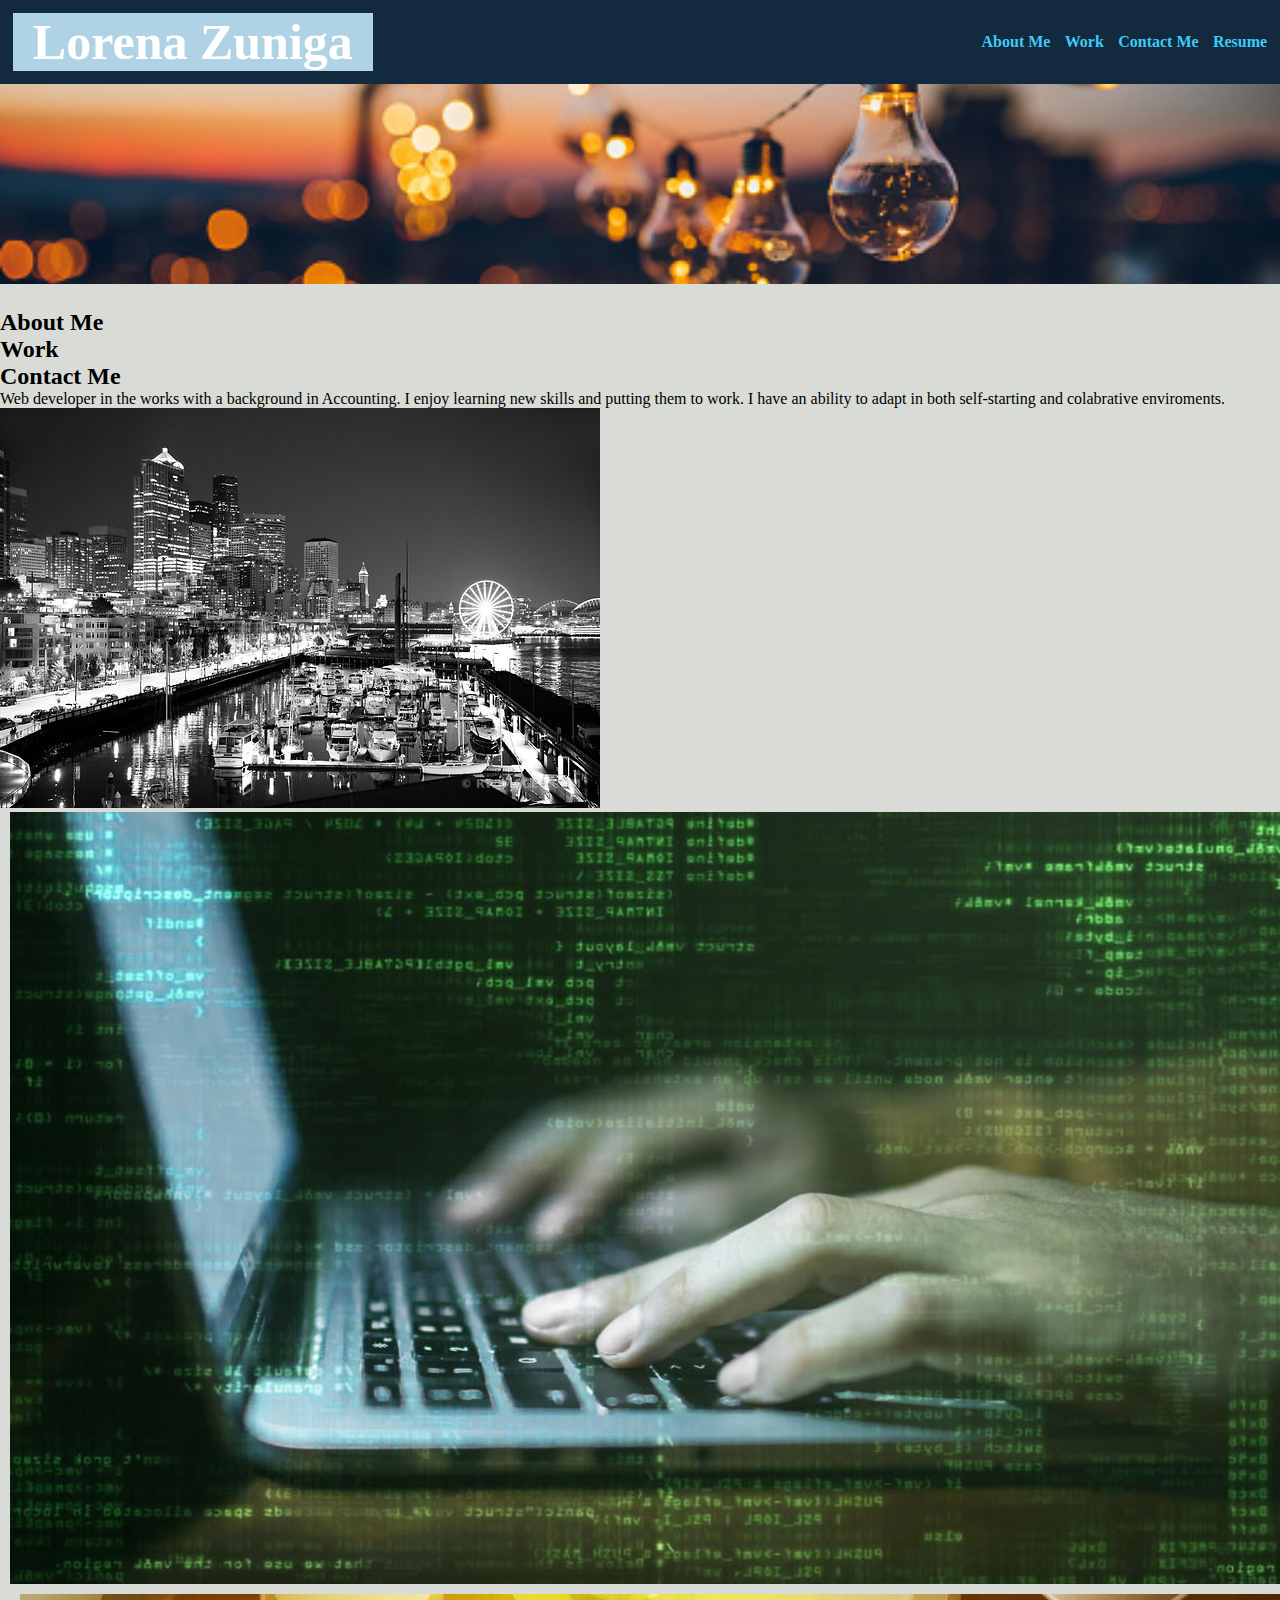
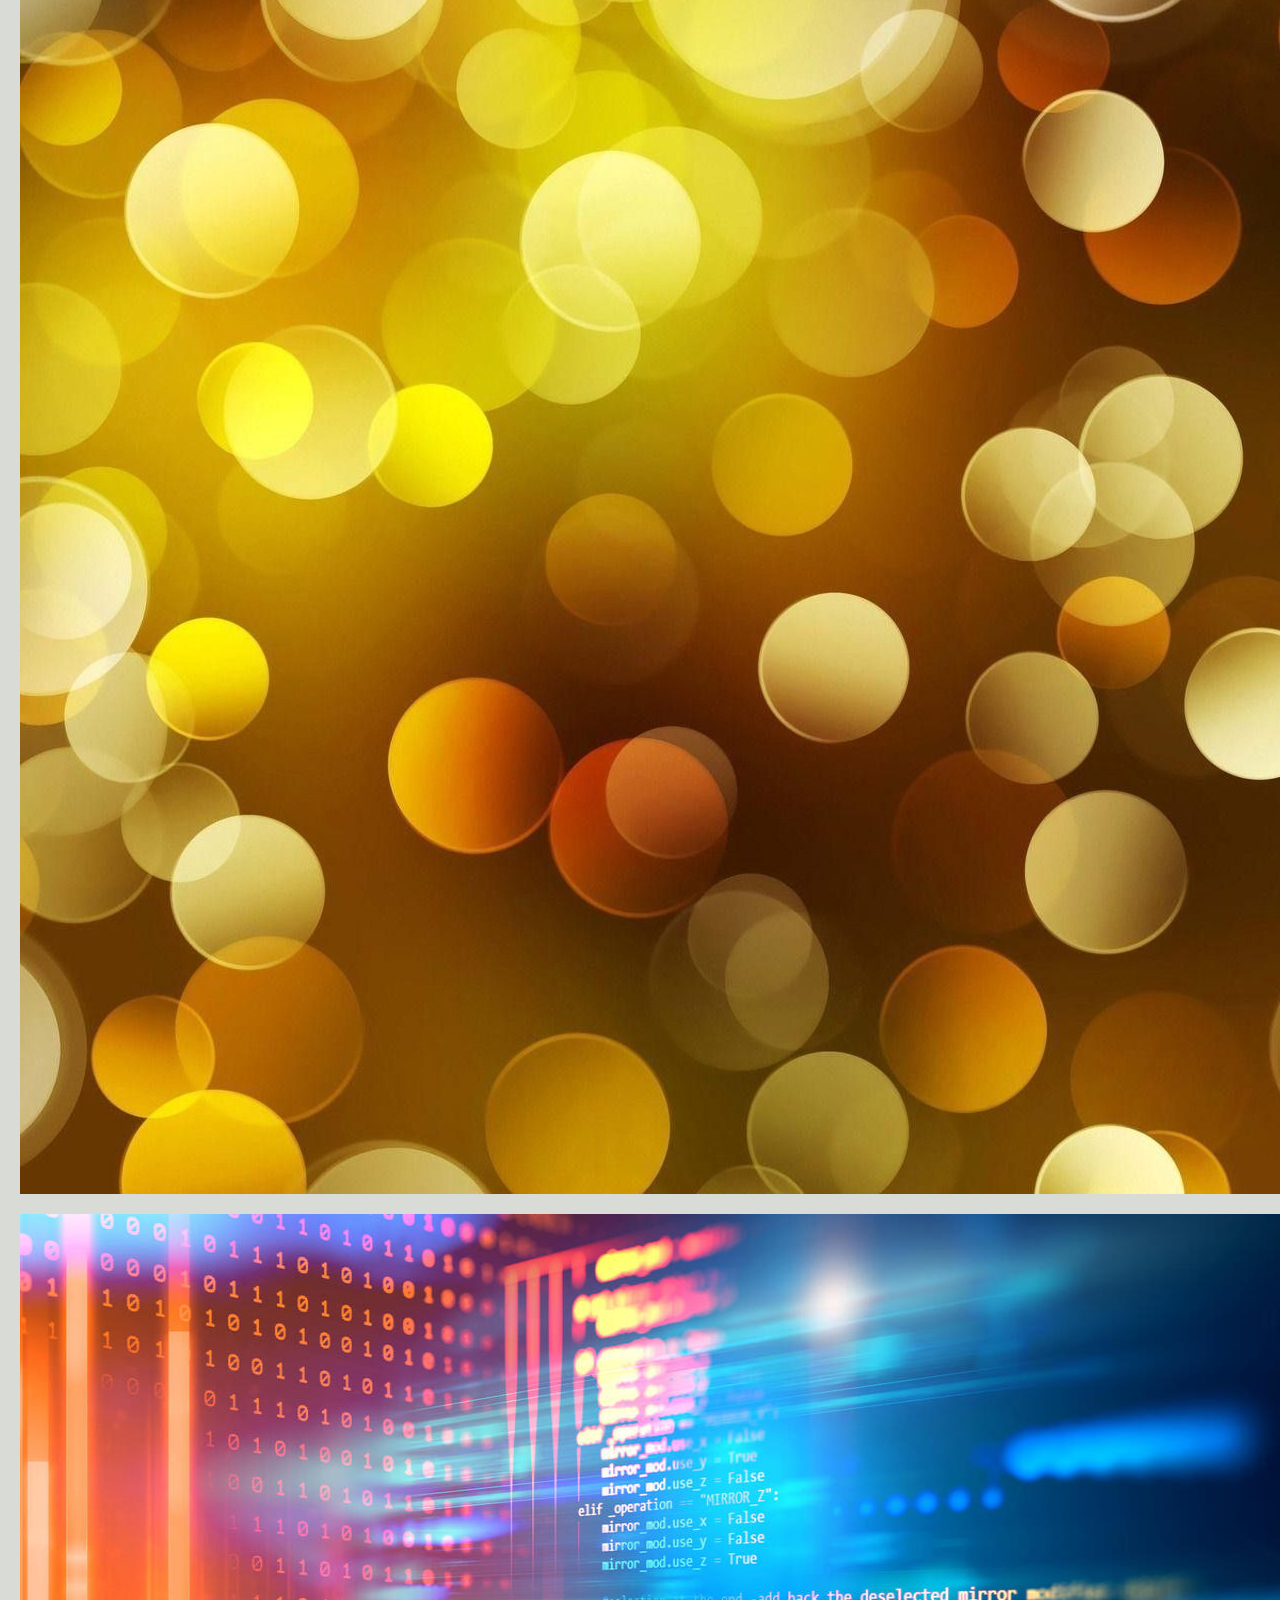
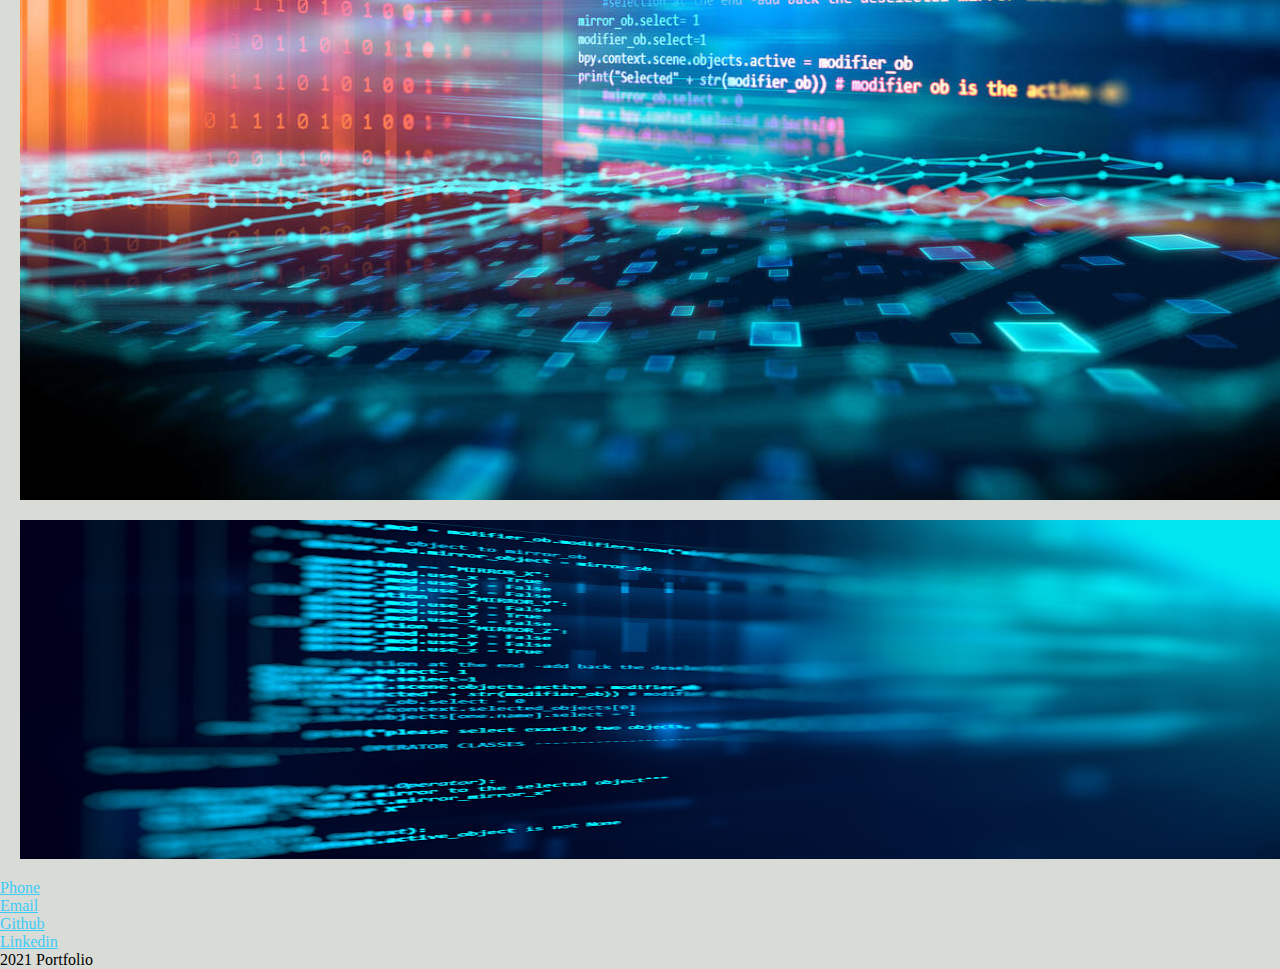
==== index.html @ 0b98e443 "added more images and txt box in top background" ====
<!DOCTYPE html>
<html lang="en">
<head>
    <meta charset="UTF-8">
    <meta http-equiv="X-UA-Compatible" content="IE=edge">
    <meta name="viewport" content="width=device-width, initial-scale=1.0">
    <title>Lorena Zuniga</title>
    <link rel="stylesheet" href="./assets/style.css">
</head>
<body>
<header>
    <h1>Lorena Zuniga</h1>
    <nav class="text-right">
    <ul><a>
        <li> <a href="#About Me">About Me</a></li>
        <li><a href="#Work">Work</a></li>
        <li><a href="#Contact Me">Contact Me</a></li>
        <li><a href="#Resume">Resume</a></li>
    </ul></a>
</nav>
</header>

<div class="text-block">
    <h4>No pain, No gain!</h4> </div>
<div class="bulb"></div> 

 <main>
    <aside section id="About Me" class="title">
     <h2>About Me</h2>
    <section id="Work" class="title">
    <h2>Work</h2>
    <aside section id="Contact Me" class="title">
    <h2>Contact Me</h2>
    </aside>
    </section>

<section class=info>
    <p>Web developer in the works with a background in Accounting. I enjoy learning new skills and putting them to work. I have an ability to adapt in both self-starting and colabrative enviroments.  </p>
</section>
 
<section class="work"></section>
    <div class="city">
    <img src="assets/140824-0127_SEATTLE_WASHINGTON_large.jpg" alt="b&w seattle city"></div>

    <div class="blocks">
        <img src="./assets/programmer-100735074-large.jpg" alt= "typing on laptop">
    <div class="blocks"> 
        <img src="./assets/1413917.jpg" alt= "dots">
    </div>

    <div class="blocks">
        <img src="./assets/programming-coding.jpg" alt= "coding screen">
    </div>

    <div class="blocks">
        <img src="./assets/code blue.jpg" alt= " blue coding screen">
    </div>
</main>
    <div>
        <ul>
            <li><a href="tel:2537194044">Phone</a></li>
            <li><a href="mailto:lzuniga1315@gmail.com">Email</a></li>
            <li><a href="https://lzvalentin.github.io/LZ-Portfolio/">Github</a></li>
            <li><a href="https://www.linkedin.com/in/lorena-z-3b1a19222/">Linkedin</a></li>
        </ul>
    </div>
 </section>
 
    <footer>
        <p>2021 Portfolio</p>
    </footer>

</body>
</html>
---- assets/style.css ----
/* document styles */
* {
    box-sizing: border-box;
    padding: 0;
    margin: 0;
}

/* body styles */
body {
    background-color: #d9dcd6;
}

/* main background img */
.bulb {
    height: 200px;
    width: 100%;
    margin-bottom: 25px;
    background-image: url("./lightbulb.jpg");
    background-size: cover;
    background-position: center;
    
}   

/* Bottom right text */
.text-block {
  position: absolute;
  bottom: 20px;
  right: 20px;
  background-color: rgb(175, 211, 228);
  color: black;
  padding-left: 20px;
  padding-right: 20px;
}

/* header Styles */
header {
   display: flex;
   justify-content: space-between;
   align-items: center;
   padding: 1%;
   background-color: #13293d;
   color: #fff;
}

h1 {
    display: inline-block;
    font-size: 50px;
    bottom: 20px;
    right: 20px;
    background-color: rgb(175, 211, 228);
    padding-left: 20px;
    padding-right: 20px;
}

nav ul {
    display: flex;
    justify-content: space-between;
    min-width: 300px;
    list-style-type: none;
  }
  
nav a {
    color: #b9C6ae;
    font-weight: bold;
    text-decoration: none; 
  }


/* unvisited link */
a:link {
    color: rgb(60, 203, 247);
  }
  
  /* visited link */
a:visited {
    color: rgb(227, 249, 253);
  }


main{

}

.city {
  float: right;
  width: 100%
}

.city:hover {
  box-shadow: 10px 10px black;
  opacity: 45%
}

.blocks {
  display: flex;
  flex-flow: column wrap;
  position: relative;
  padding: 0;
  margin: 10px;
  width: 100%;
 
}

.blocks:hover {
  box-shadow: 10px 10px black;
  opacity: 45%;
}
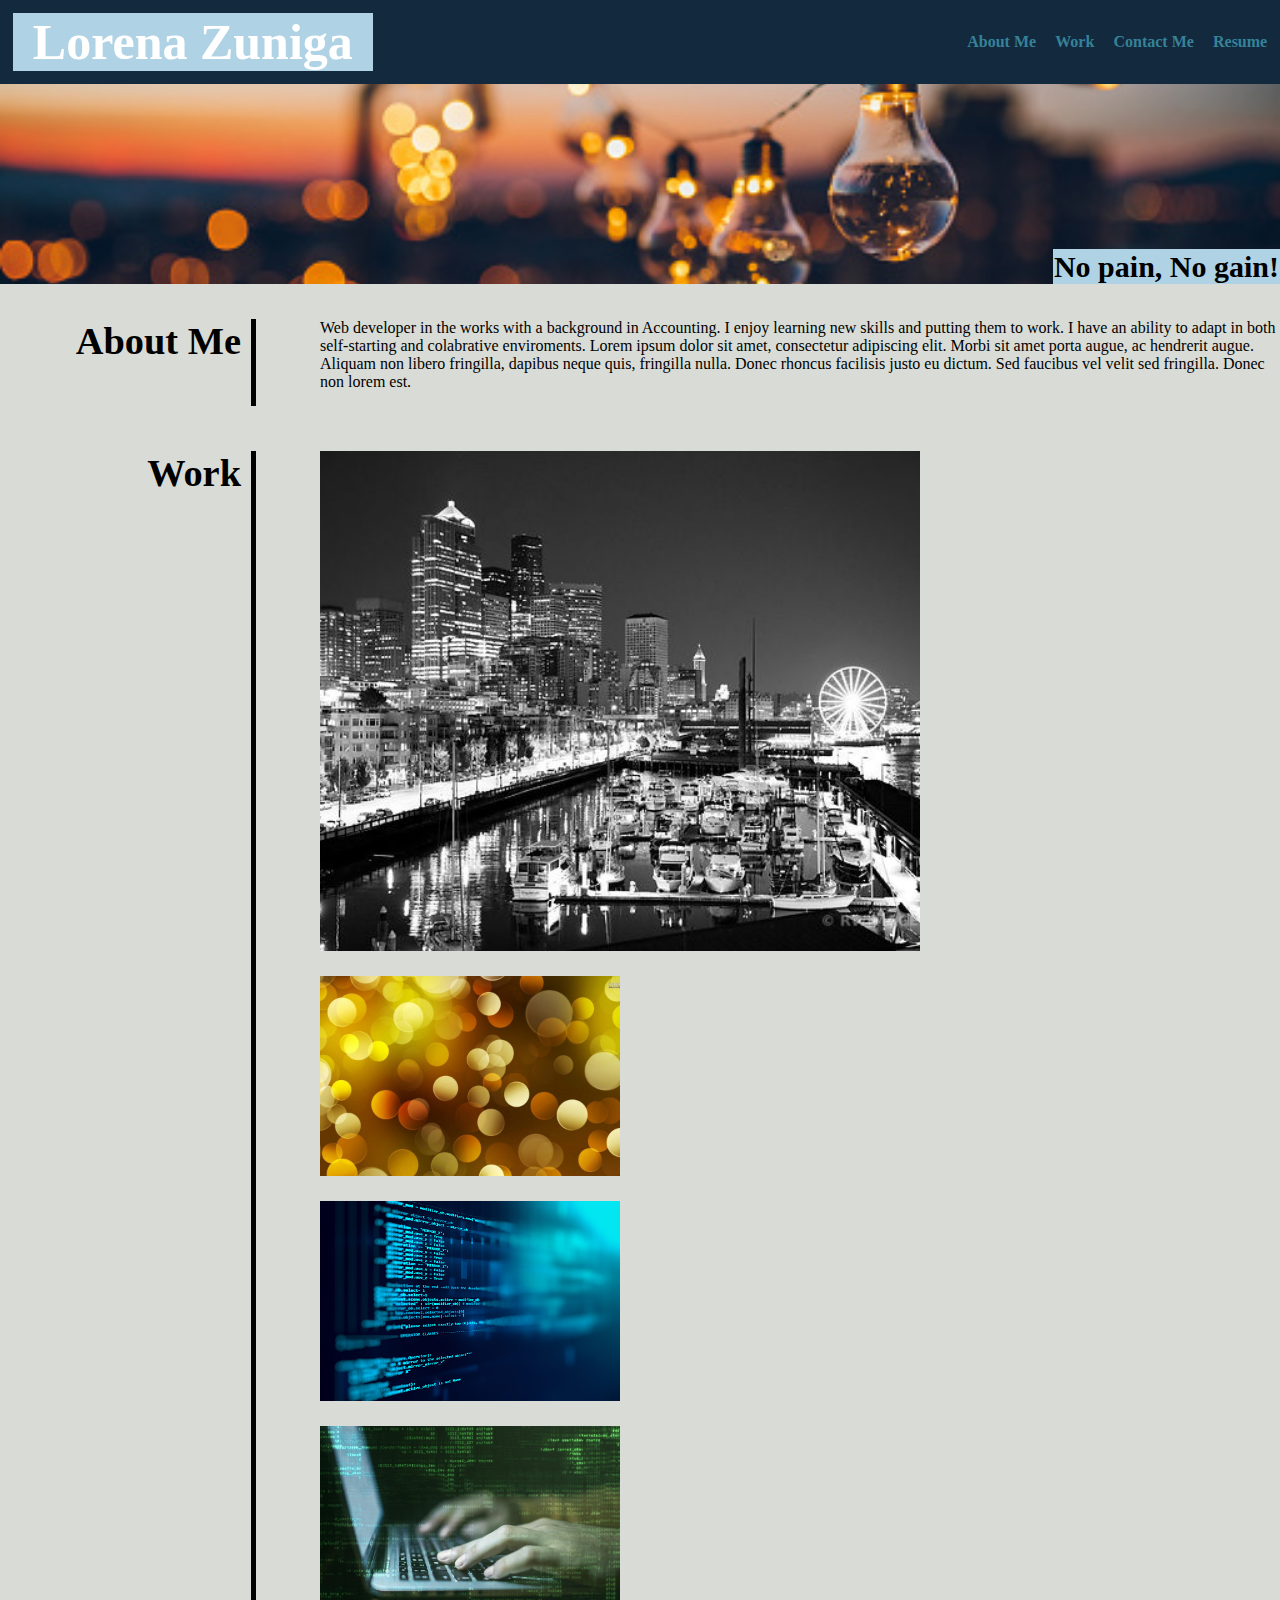
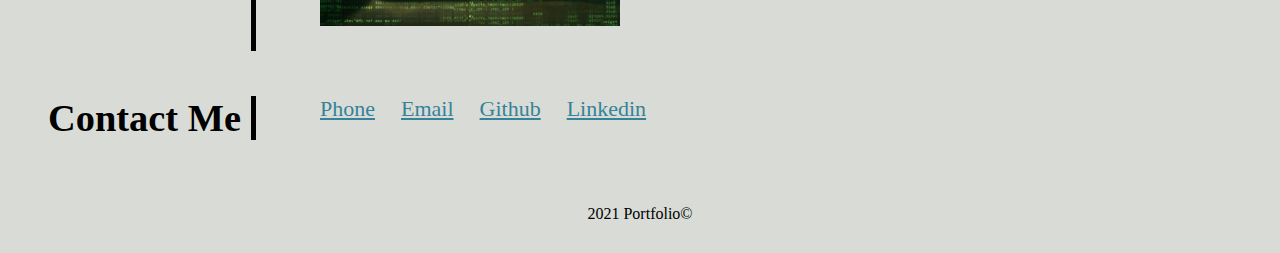
==== commit 601d1d15: "edited images to align, edited footer, got top right box in back ground, changed link colors" ====
--- a/index.html
+++ b/index.html
@@ -1,5 +1,6 @@
 <!DOCTYPE html>
 <html lang="en">
+
 <head>
     <meta charset="UTF-8">
     <meta http-equiv="X-UA-Compatible" content="IE=edge">
@@ -7,68 +8,69 @@
     <title>Lorena Zuniga</title>
     <link rel="stylesheet" href="./assets/style.css">
 </head>
+
 <body>
-<header>
-    <h1>Lorena Zuniga</h1>
-    <nav class="text-right">
-    <ul><a>
-        <li> <a href="#About Me">About Me</a></li>
-        <li><a href="#Work">Work</a></li>
-        <li><a href="#Contact Me">Contact Me</a></li>
-        <li><a href="#Resume">Resume</a></li>
-    </ul></a>
-</nav>
-</header>
+    <header>
+        <h1>Lorena Zuniga</h1>
+        <nav class="text-right">
+            <ul>
+                <li> <a href="#AboutMe">About Me</a></li>
+                <li><a href="#Work">Work</a></li>
+                <li><a href="#ContactMe">Contact Me</a></li>
+                <li><a href="#Resume">Resume</a></li>
+            </ul>
+        </nav>
+    </header>
 
-<div class="text-block">
-    <h4>No pain, No gain!</h4> </div>
-<div class="bulb"></div> 
 
- <main>
-    <aside section id="About Me" class="title">
-     <h2>About Me</h2>
-    <section id="Work" class="title">
-    <h2>Work</h2>
-    <aside section id="Contact Me" class="title">
-    <h2>Contact Me</h2>
-    </aside>
-    </section>
-
-<section class=info>
-    <p>Web developer in the works with a background in Accounting. I enjoy learning new skills and putting them to work. I have an ability to adapt in both self-starting and colabrative enviroments.  </p>
-</section>
- 
-<section class="work"></section>
-    <div class="city">
-    <img src="assets/140824-0127_SEATTLE_WASHINGTON_large.jpg" alt="b&w seattle city"></div>
-
-    <div class="blocks">
-        <img src="./assets/programmer-100735074-large.jpg" alt= "typing on laptop">
-    <div class="blocks"> 
-        <img src="./assets/1413917.jpg" alt= "dots">
+    <div class="bulb">
+        <div class="text-block">
+            <h4>No pain, No gain!</h4>
+        </div>
     </div>
 
-    <div class="blocks">
-        <img src="./assets/programming-coding.jpg" alt= "coding screen">
-    </div>
+    <main>
+        <section id="AboutMe" class="title">
+            <h2>About Me</h2>
+            <div>
+                <p>Web developer in the works with a background in Accounting. I enjoy learning new skills and putting them to work. I have an ability to adapt in both self-starting and colabrative enviroments. Lorem ipsum dolor sit amet, consectetur adipiscing elit. Morbi sit amet porta augue, ac hendrerit augue. Aliquam non libero fringilla, dapibus neque quis, fringilla nulla. Donec rhoncus facilisis justo eu dictum. Sed faucibus vel velit sed fringilla. Donec non lorem est.  </p>
+            </div>
+        </section>
 
-    <div class="blocks">
-        <img src="./assets/code blue.jpg" alt= " blue coding screen">
-    </div>
-</main>
-    <div>
-        <ul>
-            <li><a href="tel:2537194044">Phone</a></li>
-            <li><a href="mailto:lzuniga1315@gmail.com">Email</a></li>
-            <li><a href="https://lzvalentin.github.io/LZ-Portfolio/">Github</a></li>
-            <li><a href="https://www.linkedin.com/in/lorena-z-3b1a19222/">Linkedin</a></li>
-        </ul>
-    </div>
- </section>
- 
+        <section id="work" class="title">
+            <h2>Work</h2>
+            <div class="work">
+
+                <div class="blocks firstimg">
+                </div>
+                <div class="blocks twoimg">
+                </div>
+                <div class="blocks thirdimg">
+                </div>
+                <div class="blocks fourthimg">
+
+
+        </section>
+
+        <section id="ContactMe" class="title">
+            <h2>Contact Me</h2>
+            <div class="contactlink">
+
+                <a href="tel:2539909999">Phone</a>
+                <a href="mailto:lzuniga1315@gmail.com">Email</a>
+                <a href="https://lzvalentin.github.io/LZ-Portfolio/">Github</a>
+                <a href="https://www.linkedin.com/in/lorena-z-3b1a19222/">Linkedin</a>
+
+            </div>
+        </section>
+
+
+    </main>
+
     <footer>
-        <p>2021 Portfolio</p>
+        <p>2021 Portfolio©</p>
     </footer>
 
 </body>
+
 </html>--- a/assets/style.css
+++ b/assets/style.css
@@ -10,27 +10,7 @@
     background-color: #d9dcd6;
 }
 
-/* main background img */
-.bulb {
-    height: 200px;
-    width: 100%;
-    margin-bottom: 25px;
-    background-image: url("./lightbulb.jpg");
-    background-size: cover;
-    background-position: center;
-    
-}   
 
-/* Bottom right text */
-.text-block {
-  position: absolute;
-  bottom: 20px;
-  right: 20px;
-  background-color: rgb(175, 211, 228);
-  color: black;
-  padding-left: 20px;
-  padding-right: 20px;
-}
 
 /* header Styles */
 header {
@@ -68,40 +48,126 @@
 
 /* unvisited link */
 a:link {
-    color: rgb(60, 203, 247);
+    color: rgb(53, 130, 153);
   }
   
   /* visited link */
 a:visited {
-    color: rgb(227, 249, 253);
+    color: rgb(240, 156, 163);
   }
+/* section stylings */
+.title {
+  margin: 25px 0;
+  padding: 10px 0;
+  display: flex;
+  flex-direction: row;
+  flex-wrap: wrap;
+  align-items: stretch;
+  justify-content: space-between;
+}
 
+.title div{
+  flex: 0 0 75%
+}
 
-main{
+.title > h2{
+  flex: 0 0 20%;
+  text-align: right;
+  padding-right: 10px;
+  border-right: 5px solid black;
+  font-size: 3vw;
+}
 
+.title p {
+  margin-bottom: 15px;
+}
+
+  /* main background img */
+.bulb {
+  height: 200px;
+  width: 100%;
+  margin-bottom: 25px;
+  background-image: url("./lightbulb.jpg");
+  background-size: cover;
+  background-position: center;
+  display:flex;
+  justify-content: flex-end;
+  text-align: right;
+  align-items: flex-end;
+}   
+
+/* Bottom right text */
+.bulb .text-block {
+flex: 0 0 50%;
+}
+
+.bulb h4 {
+  background-color: rgb(175, 211, 228);
+  margin: 0;
+  padding: 1px;
+  display: inline;
+  font-size: 30px
 }
 
 .city {
   float: right;
   width: 100%
 }
-
-.city:hover {
+/* working section hover  */
+.blocks:hover {
   box-shadow: 10px 10px black;
   opacity: 45%
 }
+/* work section */
 
-.blocks {
-  display: flex;
-  flex-flow: column wrap;
-  position: relative;
-  padding: 0;
-  margin: 10px;
-  width: 100%;
- 
+.firstimg{
+  height: 500px;
+  width: 600px;
+  margin-bottom: 25px;
+  background-image: url("./140824-0127_SEATTLE_WASHINGTON_large.jpg");
+  background-size: cover;
+  background-position: center;
+
 }
 
-.blocks:hover {
-  box-shadow: 10px 10px black;
-  opacity: 45%;
-}+.twoimg{
+  height: 200px;
+  width: 300px;
+  margin-bottom: 25px;
+  background-image: url("./1413917.jpg");
+  background-size: cover;
+  background-position: center;
+  
+  }
+
+.thirdimg{
+    height: 200px;
+    width: 300px;
+    margin-bottom: 25px;
+    background-image: url("./code\ blue.jpg");
+    background-size: cover;
+    background-position: center;
+    
+   }
+
+.fourthimg{
+  height: 200px;
+  width: 300px;
+  margin-bottom: 25px;
+  background-image: url("./programmer-100735074-large.jpg");
+  background-size: cover;
+  background-position: center;
+      
+   }
+
+.contactlink a {
+font-size: 22px;
+display: inline;
+margin-right: 1em;
+ }
+
+footer p{
+  padding: 30px;
+  text-align: center;
+
+} 
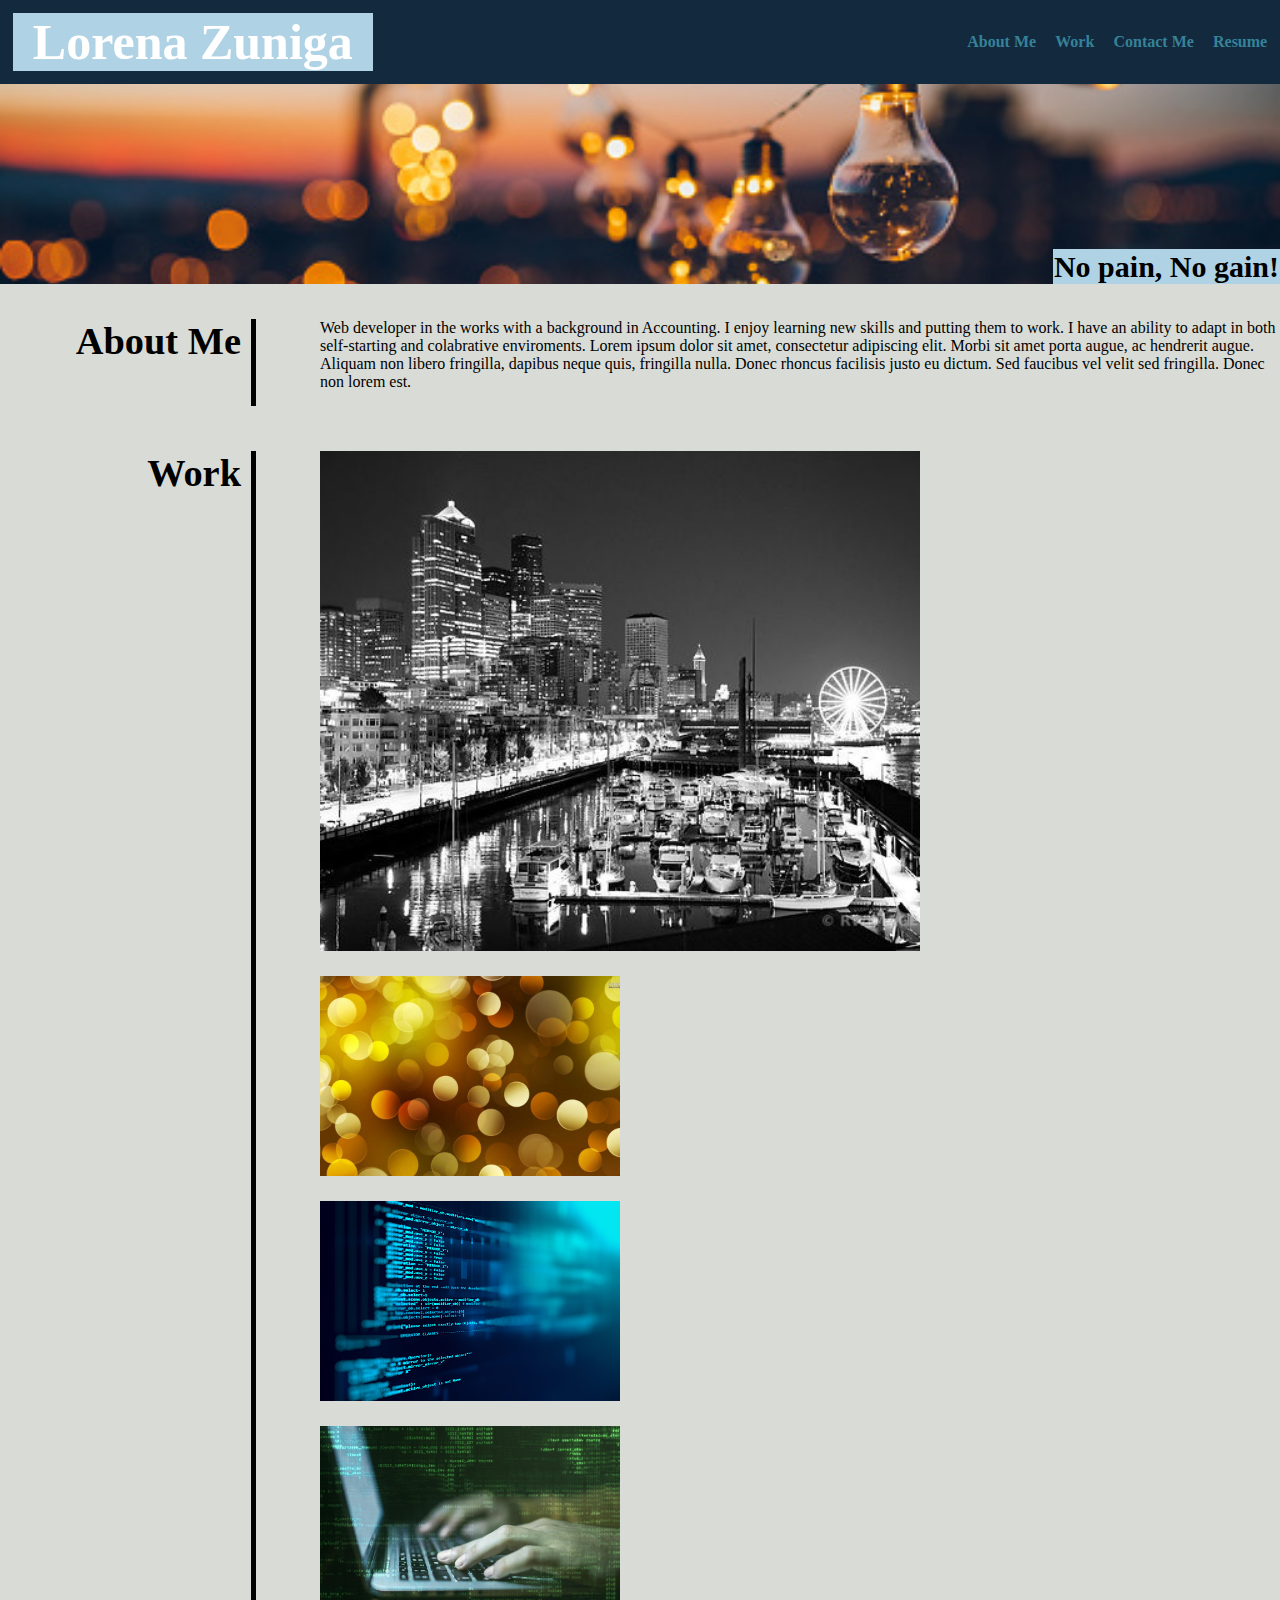
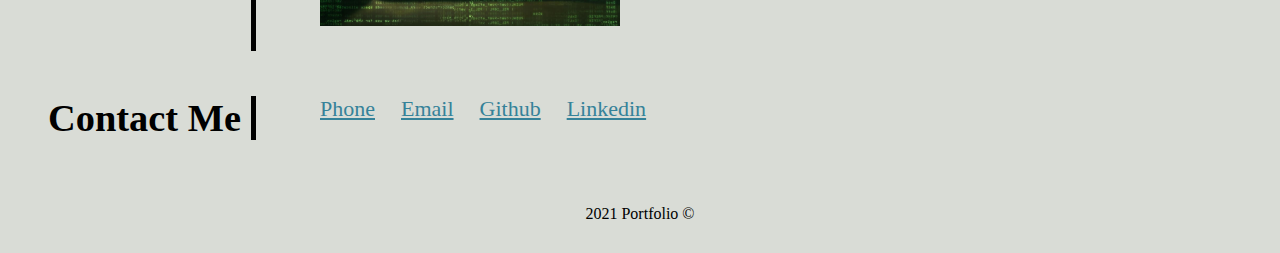
==== commit 8823c591: "fixed linkedin link" ====
--- a/index.html
+++ b/index.html
@@ -58,8 +58,8 @@
 
                 <a href="tel:2539909999">Phone</a>
                 <a href="mailto:lzuniga1315@gmail.com">Email</a>
-                <a href="https://lzvalentin.github.io/LZ-Portfolio/">Github</a>
-                <a href="https://www.linkedin.com/in/lorena-z-3b1a19222/">Linkedin</a>
+                <a href="https://lzvalentin.github.io/">Github</a>
+                <a href="https://www.linkedin.com/in/lorena-z-tin">Linkedin</a>
 
             </div>
         </section>
@@ -68,7 +68,7 @@
     </main>
 
     <footer>
-        <p>2021 Portfolio©</p>
+        <p>2021 Portfolio ©</p>
     </footer>
 
 </body>
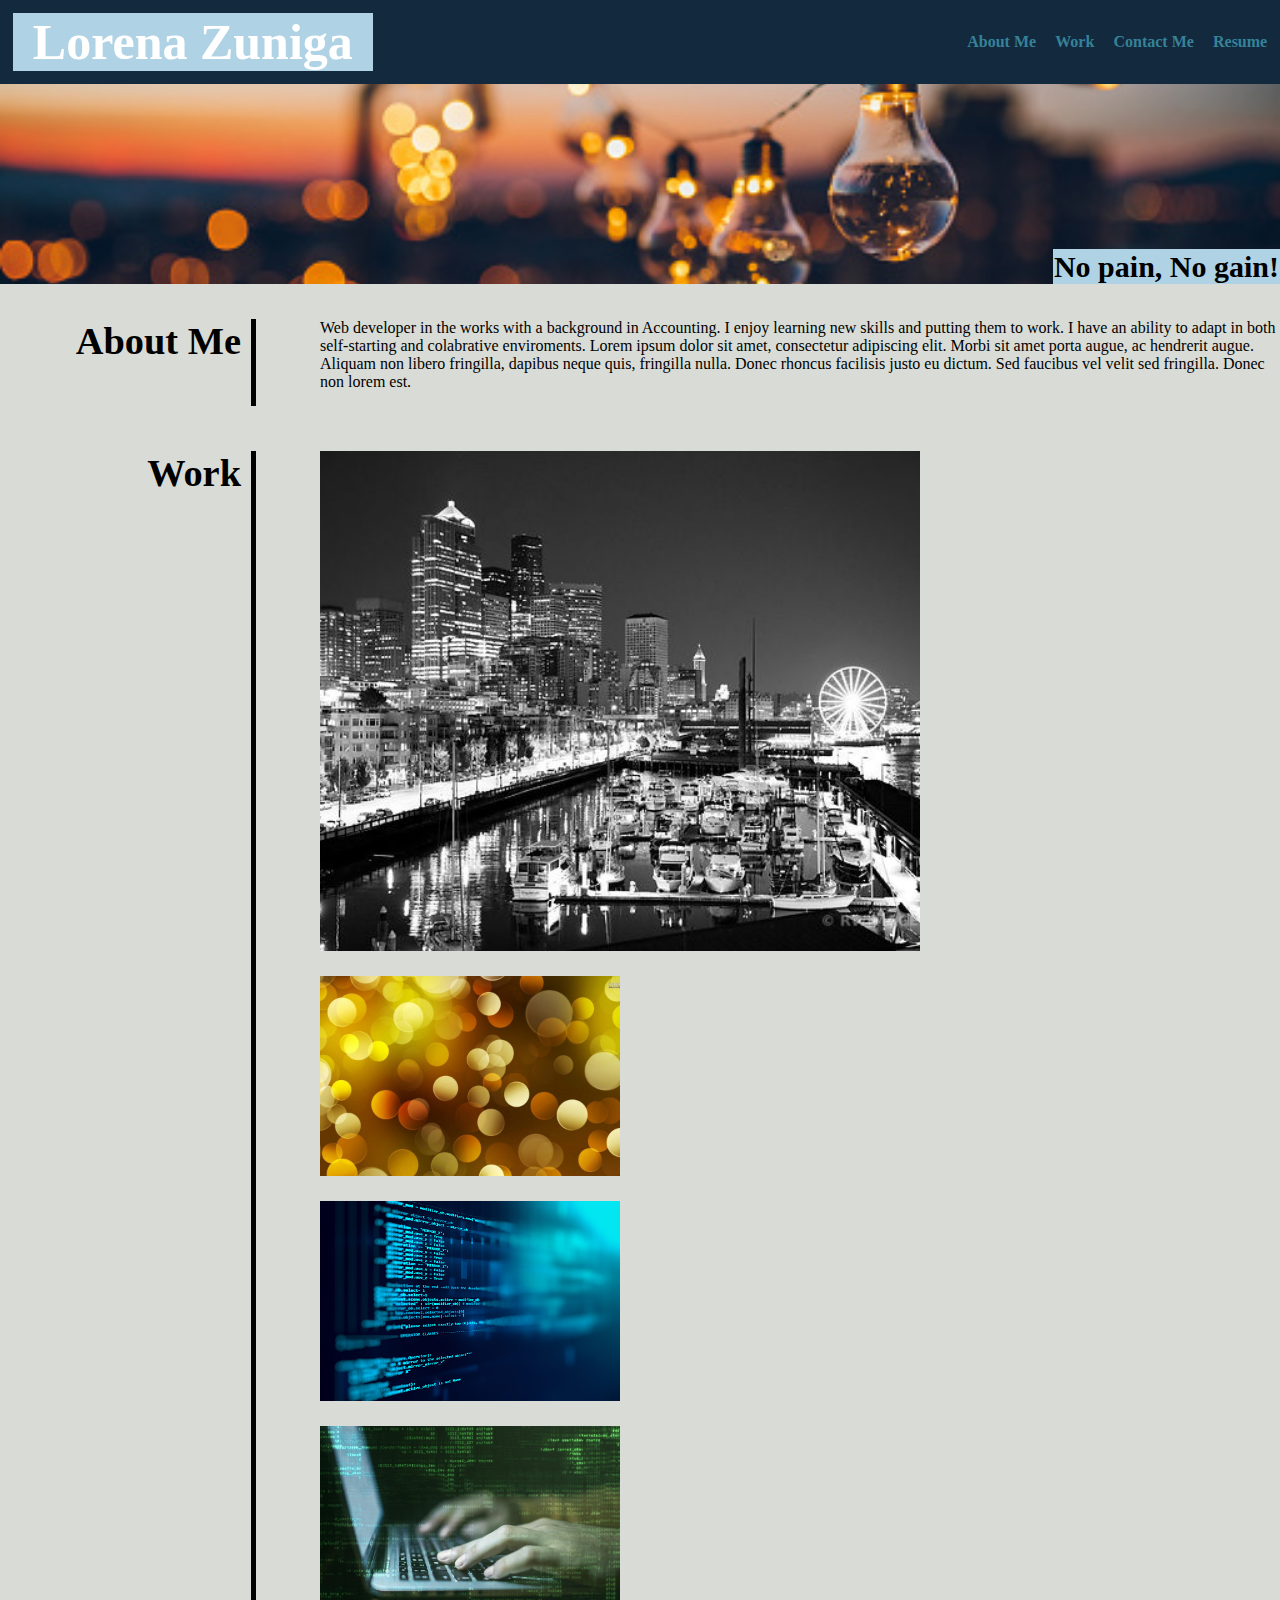
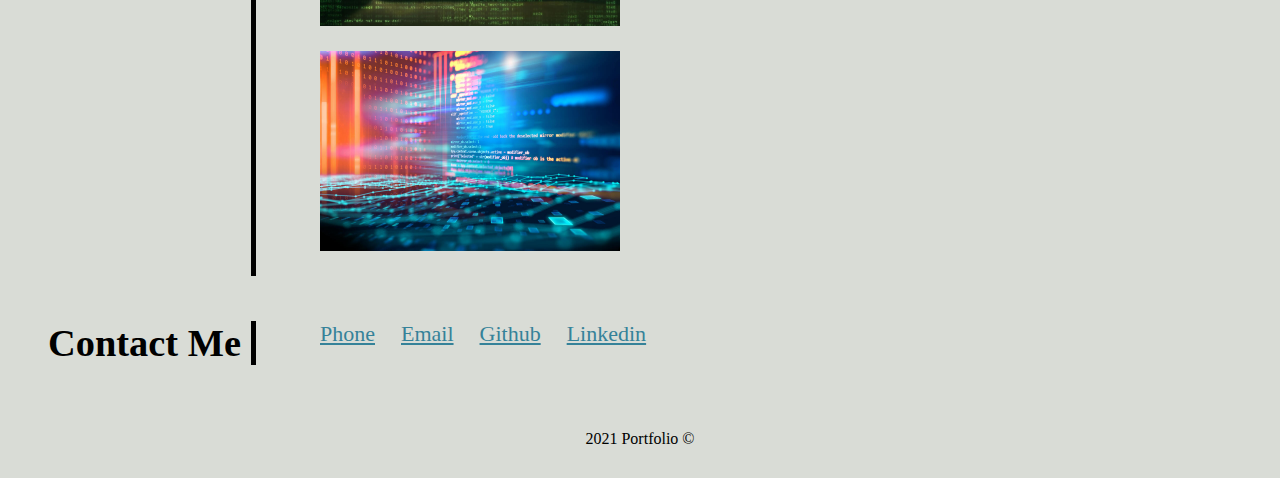
==== commit 6434e649: "added a images folder" ====
--- a/index.html
+++ b/index.html
@@ -37,7 +37,7 @@
             </div>
         </section>
 
-        <section id="work" class="title">
+        <section class="title">
             <h2>Work</h2>
             <div class="work">
 
@@ -48,6 +48,9 @@
                 <div class="blocks thirdimg">
                 </div>
                 <div class="blocks fourthimg">
+                </div>
+                <div class="blocks fiveimg">
+                </div>
 
 
         </section>
--- a/assets/style.css
+++ b/assets/style.css
@@ -87,7 +87,7 @@
   height: 200px;
   width: 100%;
   margin-bottom: 25px;
-  background-image: url("./lightbulb.jpg");
+  background-image: url("./images/lightbulb.jpg");
   background-size: cover;
   background-position: center;
   display:flex;
@@ -113,18 +113,20 @@
   float: right;
   width: 100%
 }
+
 /* working section hover  */
 .blocks:hover {
   box-shadow: 10px 10px black;
   opacity: 45%
 }
-/* work section */
 
+
+/* work section images */
 .firstimg{
   height: 500px;
   width: 600px;
   margin-bottom: 25px;
-  background-image: url("./140824-0127_SEATTLE_WASHINGTON_large.jpg");
+  background-image: url("./images/140824-0127_SEATTLE_WASHINGTON_large.jpg");
   background-size: cover;
   background-position: center;
 
@@ -134,7 +136,7 @@
   height: 200px;
   width: 300px;
   margin-bottom: 25px;
-  background-image: url("./1413917.jpg");
+  background-image: url("./images/1413917.jpg");
   background-size: cover;
   background-position: center;
   
@@ -144,7 +146,7 @@
     height: 200px;
     width: 300px;
     margin-bottom: 25px;
-    background-image: url("./code\ blue.jpg");
+    background-image: url("./images/code\ blue.jpg");
     background-size: cover;
     background-position: center;
     
@@ -154,18 +156,29 @@
   height: 200px;
   width: 300px;
   margin-bottom: 25px;
-  background-image: url("./programmer-100735074-large.jpg");
+  background-image: url("./images/programmer-100735074-large.jpg");
   background-size: cover;
   background-position: center;
       
    }
 
+.fiveimg{
+    height: 200px;
+    width: 300px;
+    margin-bottom: 25px;
+    background-image: url("./images/programming-coding.jpg");
+    background-size: cover;
+    background-position: center;
+        
+}
+/* contact section links */
 .contactlink a {
 font-size: 22px;
 display: inline;
 margin-right: 1em;
  }
 
+ /* footer */
 footer p{
   padding: 30px;
   text-align: center;
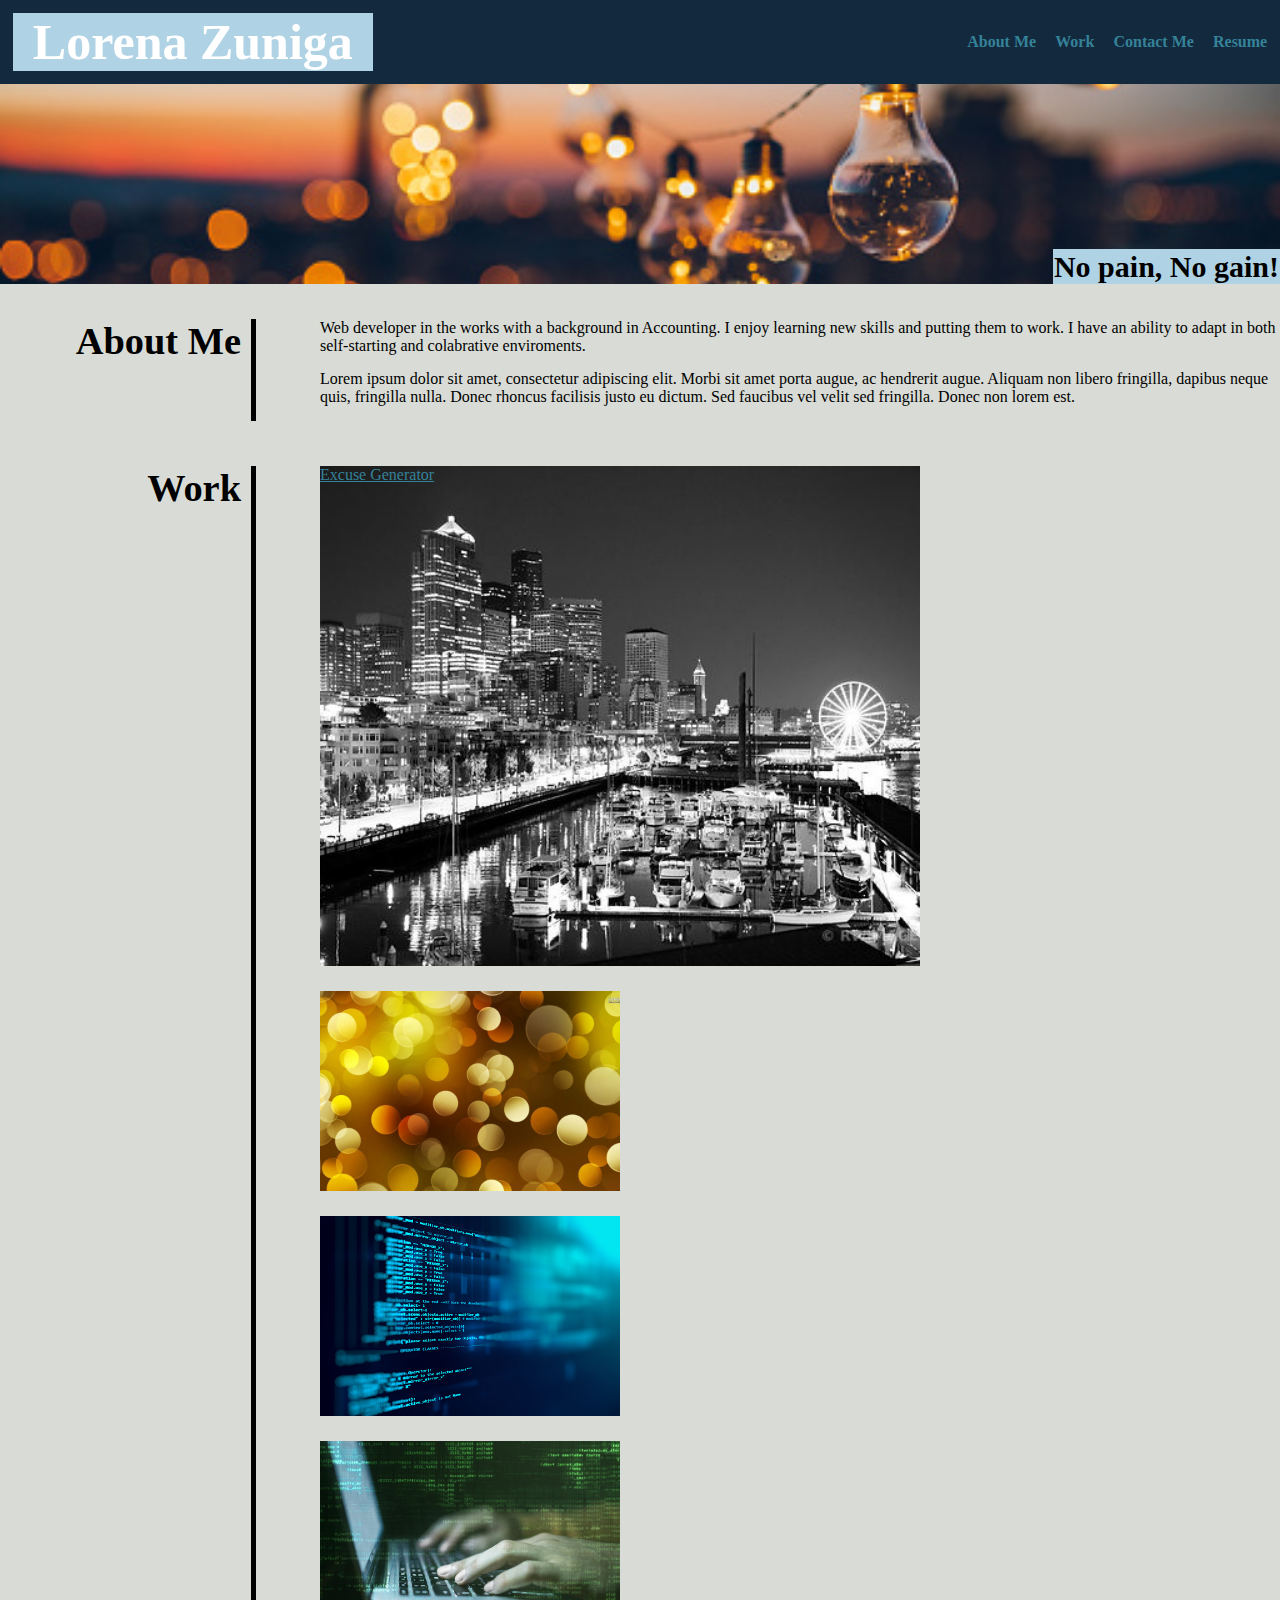
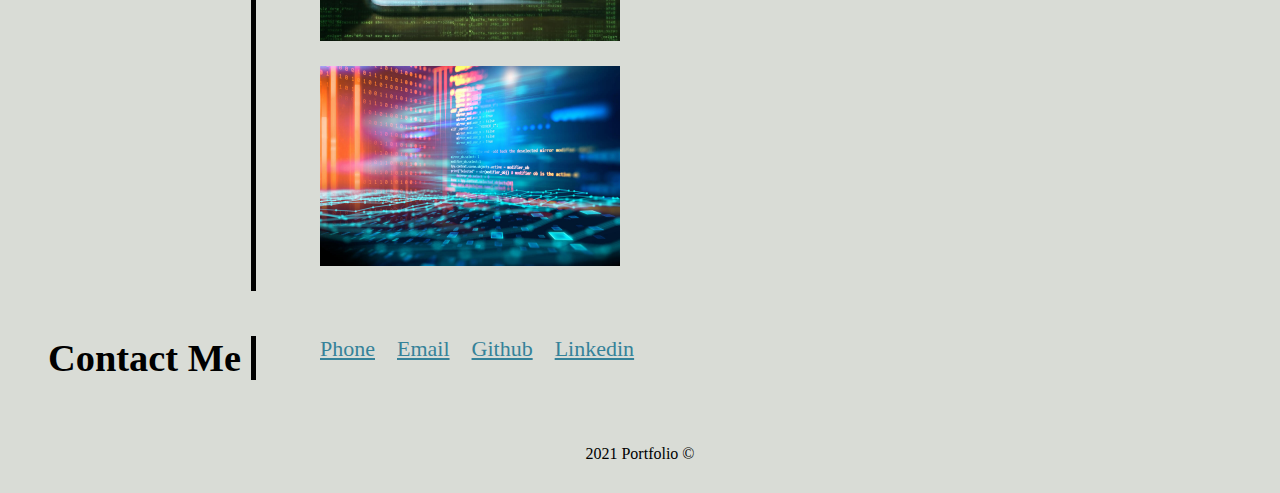
==== commit 8230111c: "added proj 1 link" ====
--- a/index.html
+++ b/index.html
@@ -33,7 +33,11 @@
         <section id="AboutMe" class="title">
             <h2>About Me</h2>
             <div>
-                <p>Web developer in the works with a background in Accounting. I enjoy learning new skills and putting them to work. I have an ability to adapt in both self-starting and colabrative enviroments. Lorem ipsum dolor sit amet, consectetur adipiscing elit. Morbi sit amet porta augue, ac hendrerit augue. Aliquam non libero fringilla, dapibus neque quis, fringilla nulla. Donec rhoncus facilisis justo eu dictum. Sed faucibus vel velit sed fringilla. Donec non lorem est.  </p>
+                <p>Web developer in the works with a background in Accounting. I enjoy learning new skills and putting
+                    them to work. I have an ability to adapt in both self-starting and colabrative enviroments.</p>
+                <p> Lorem ipsum dolor sit amet, consectetur adipiscing elit. Morbi sit amet porta augue, ac hendrerit
+                    augue. Aliquam non libero fringilla, dapibus neque quis, fringilla nulla. Donec rhoncus facilisis
+                    justo eu dictum. Sed faucibus vel velit sed fringilla. Donec non lorem est. </p>
             </div>
         </section>
 
@@ -41,7 +45,7 @@
             <h2>Work</h2>
             <div class="work">
 
-                <div class="blocks firstimg">
+                <div class="blocks firstimg"><a href="https://velkyam.github.io/excuse-generator/"" target="_blank">Excuse Generator</a>
                 </div>
                 <div class="blocks twoimg">
                 </div>
@@ -51,7 +55,7 @@
                 </div>
                 <div class="blocks fiveimg">
                 </div>
-
+            </div>
 
         </section>
 
@@ -61,7 +65,7 @@
 
                 <a href="tel:2539909999">Phone</a>
                 <a href="mailto:lzuniga1315@gmail.com">Email</a>
-                <a href="https://lzvalentin.github.io/">Github</a>
+                <a href="https://github.com/lzvalentin">Github</a>
                 <a href="https://www.linkedin.com/in/lorena-z-tin">Linkedin</a>
 
             </div>
--- a/assets/style.css
+++ b/assets/style.css
@@ -114,13 +114,22 @@
   width: 100%
 }
 
+
 /* working section hover  */
 .blocks:hover {
   box-shadow: 10px 10px black;
   opacity: 45%
 }
 
-
+.work {
+ position: flex;
+ justify-content: center;
+ text-align: center;
+ color: white; 
+}
+a {
+  float: left;
+}
 /* work section images */
 .firstimg{
   height: 500px;
@@ -136,7 +145,7 @@
   height: 200px;
   width: 300px;
   margin-bottom: 25px;
-  background-image: url("./images/1413917.jpg");
+  background-image: url("./images/yellow.jpg");
   background-size: cover;
   background-position: center;
   
@@ -146,7 +155,7 @@
     height: 200px;
     width: 300px;
     margin-bottom: 25px;
-    background-image: url("./images/code\ blue.jpg");
+    background-image: url("./images/code_blue.jpg");
     background-size: cover;
     background-position: center;
     
@@ -156,7 +165,7 @@
   height: 200px;
   width: 300px;
   margin-bottom: 25px;
-  background-image: url("./images/programmer-100735074-large.jpg");
+  background-image: url("./images/greenprogrammer.jpg");
   background-size: cover;
   background-position: center;
       
@@ -171,6 +180,7 @@
     background-position: center;
         
 }
+
 /* contact section links */
 .contactlink a {
 font-size: 22px;
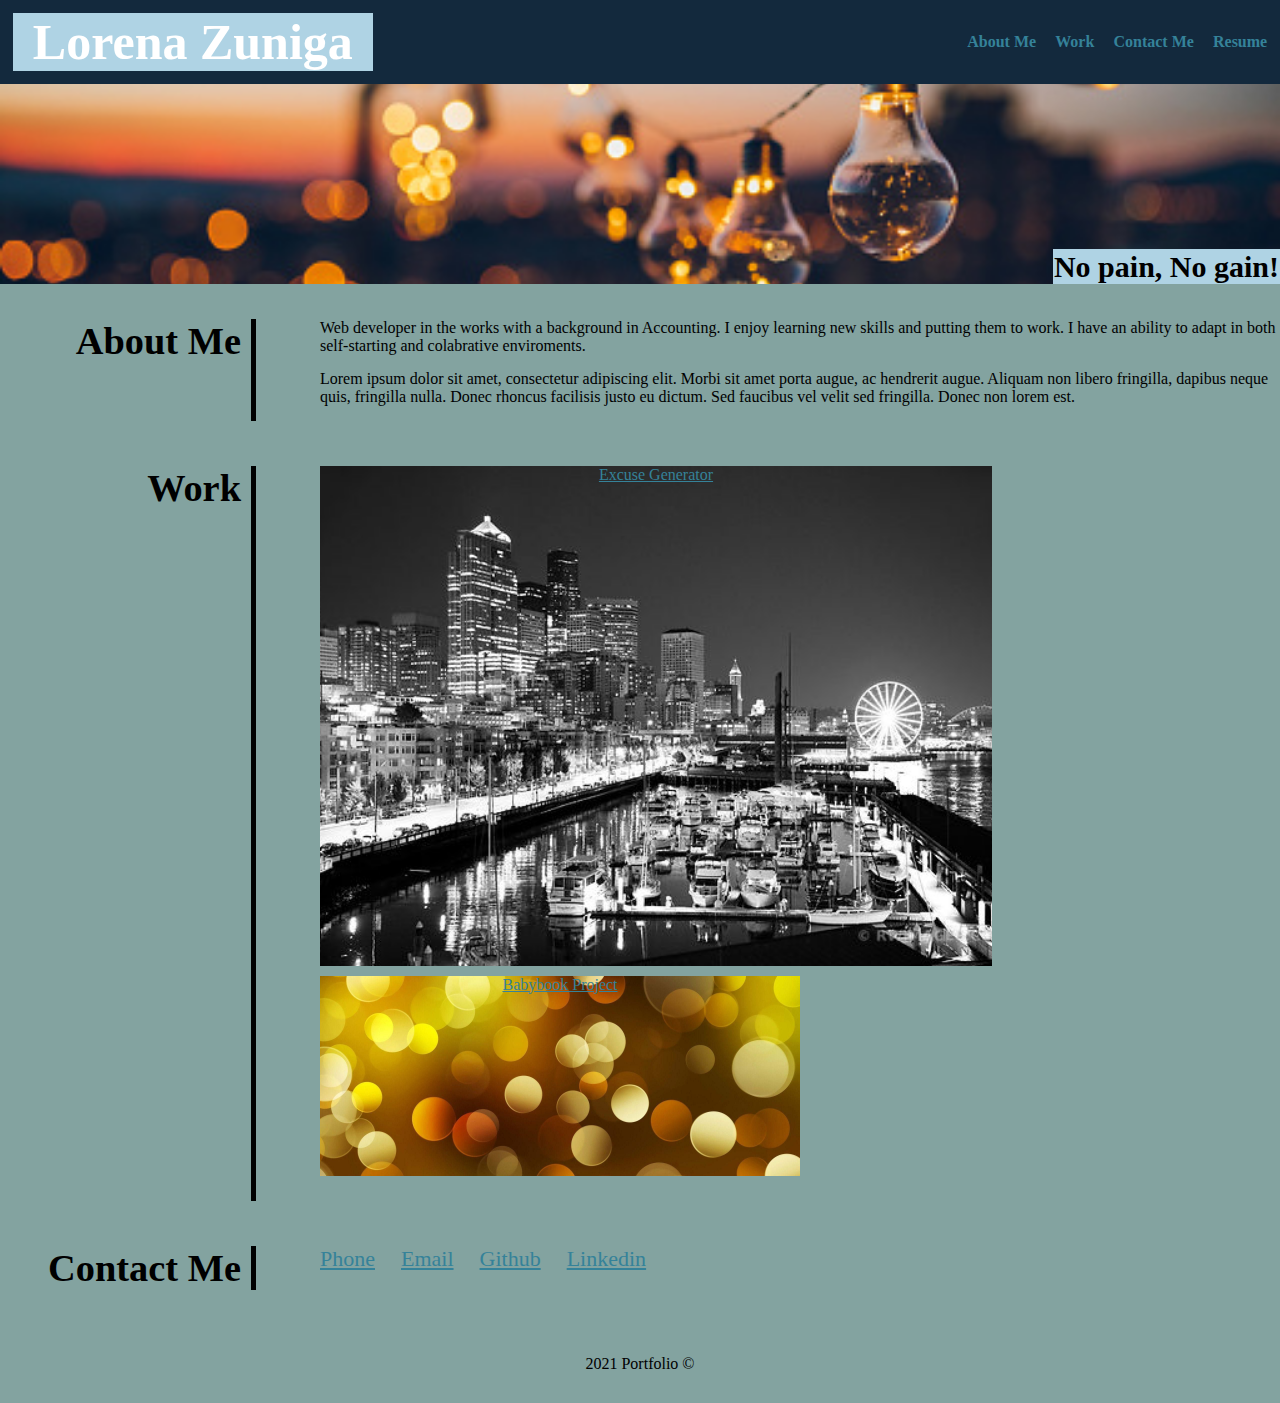
==== commit f6699b4f: "had extra html" ====
--- a/index.html
+++ b/index.html
@@ -14,7 +14,7 @@
         <h1>Lorena Zuniga</h1>
         <nav class="text-right">
             <ul>
-                <li> <a href="#AboutMe">About Me</a></li>
+                <li><a href="#AboutMe">About Me</a></li>
                 <li><a href="#Work">Work</a></li>
                 <li><a href="#ContactMe">Contact Me</a></li>
                 <li><a href="#Resume">Resume</a></li>
@@ -44,11 +44,14 @@
         <section class="title">
             <h2>Work</h2>
             <div class="work">
-
-                <div class="blocks firstimg"><a href="https://velkyam.github.io/excuse-generator/"" target="_blank">Excuse Generator</a>
+                <div class="blockone">
+                    <a class="blocks firstimg" href="https://velkyam.github.io/excuse-generator/" target="_blank"> 
+                        <p id="excuse">Excuse Generator</p></a>
                 </div>
-                <div class="blocks twoimg">
-                </div>
+<div class="blocktwo">
+                <a class="blocks twoimg" href="https://babybook7.herokuapp.com/" target="_blank">
+                    <p id="baby">Babybook Project</p></a>
+</div>
                 <div class="blocks thirdimg">
                 </div>
                 <div class="blocks fourthimg">
@@ -63,10 +66,10 @@
             <h2>Contact Me</h2>
             <div class="contactlink">
 
-                <a href="tel:2539909999">Phone</a>
-                <a href="mailto:lzuniga1315@gmail.com">Email</a>
-                <a href="https://github.com/lzvalentin">Github</a>
-                <a href="https://www.linkedin.com/in/lorena-z-tin">Linkedin</a>
+                <a id="phone" href="tel:2539909999">Phone</a>
+                <a id="email"href="mailto:lzuniga1315@gmail.com">Email</a>
+                <a id="git" href="https://github.com/lzvalentin">Github</a>
+                <a id="linkedin" href="https://www.linkedin.com/in/lorena-z-tin">Linkedin</a>
 
             </div>
         </section>
--- a/assets/style.css
+++ b/assets/style.css
@@ -7,7 +7,7 @@
 
 /* body styles */
 body {
-    background-color: #d9dcd6;
+    background-color: #83A3A0;
 }
 
 
@@ -53,7 +53,7 @@
   
   /* visited link */
 a:visited {
-    color: rgb(240, 156, 163);
+    color: white;
   }
 /* section stylings */
 .title {
@@ -127,31 +127,35 @@
  text-align: center;
  color: white; 
 }
-a {
+a .firstimg .twoimg {
   float: left;
+  width: 100%;
+  border: 5px solid #59D7EE;
+  background-color: #9DE3F6;
 }
 /* work section images */
-.firstimg{
+
+.blockone{
   height: 500px;
-  width: 600px;
-  margin-bottom: 25px;
+  width: 70%;
+  margin-bottom: 10px;
   background-image: url("./images/140824-0127_SEATTLE_WASHINGTON_large.jpg");
-  background-size: cover;
-  background-position: center;
-
-}
-
-.twoimg{
+   background-size: cover;
+  background-position: center; 
+  
+}
+
+ .blocktwo{
   height: 200px;
-  width: 300px;
+  width: 50%;
   margin-bottom: 25px;
   background-image: url("./images/yellow.jpg");
   background-size: cover;
   background-position: center;
   
-  }
-
-.thirdimg{
+  } 
+
+/*.thirdimg{
     height: 200px;
     width: 300px;
     margin-bottom: 25px;
@@ -159,9 +163,9 @@
     background-size: cover;
     background-position: center;
     
-   }
-
-.fourthimg{
+   } */
+
+/* .fourthimg{
   height: 200px;
   width: 300px;
   margin-bottom: 25px;
@@ -169,9 +173,9 @@
   background-size: cover;
   background-position: center;
       
-   }
-
-.fiveimg{
+   } */
+
+/* .fiveimg{
     height: 200px;
     width: 300px;
     margin-bottom: 25px;
@@ -179,7 +183,7 @@
     background-size: cover;
     background-position: center;
         
-}
+} */
 
 /* contact section links */
 .contactlink a {
